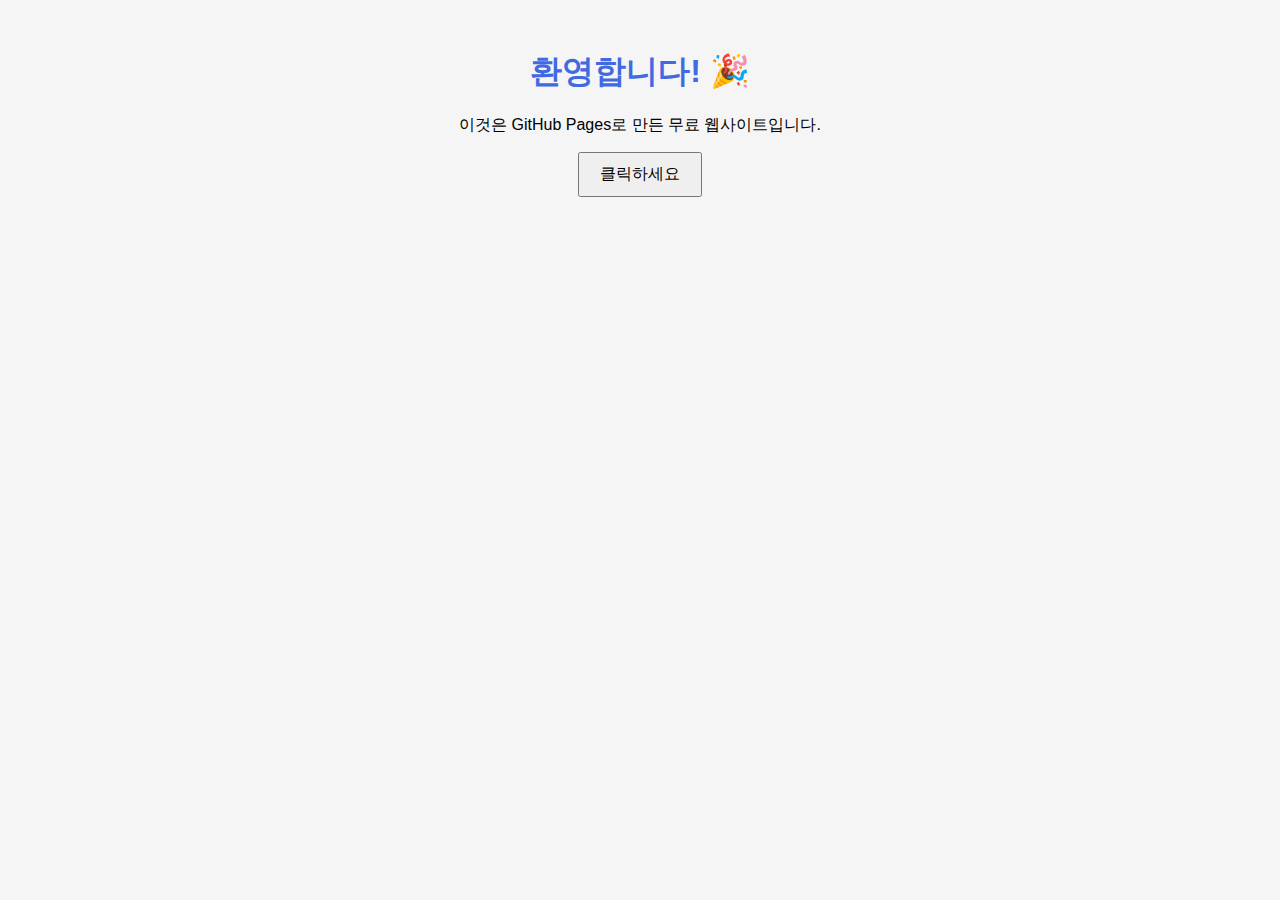
==== index.html @ 69a7b09f "첫 번째 커밋" ====
<!DOCTYPE html>
<html lang="ko">
<head>
    <meta charset="UTF-8">
    <meta name="viewport" content="width=device-width, initial-scale=1.0">
    <title>내 GitHub Pages 웹사이트</title>
    <link rel="stylesheet" href="css/style.css">
</head>
<body>
    <h1>환영합니다! 🎉</h1>
    <p>이것은 GitHub Pages로 만든 무료 웹사이트입니다.</p>
    <button onclick="changeText()">클릭하세요</button>
    
    <script src="js/script.js"></script>
</body>
</html>
---- css/style.css ----
body {
    font-family: Arial, sans-serif;
    text-align: center;
    margin: 50px;
    background-color: #f5f5f5;
}
h1 {
    color: royalblue;
}
button {
    padding: 10px 20px;
    font-size: 16px;
    cursor: pointer;
}
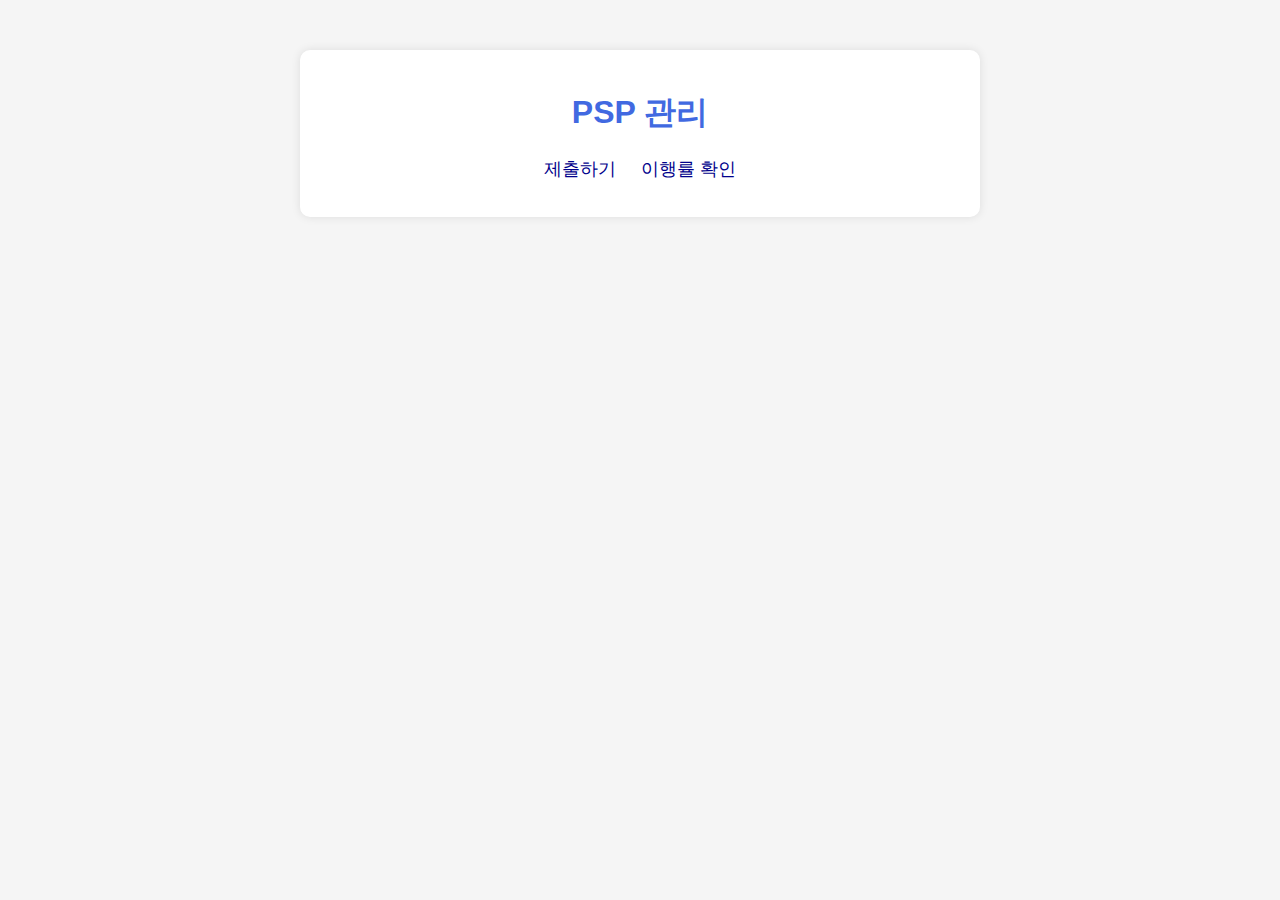
==== commit f189b646: "첫 번째 커밋" ====
--- a/index.html
+++ b/index.html
@@ -3,14 +3,19 @@
 <head>
     <meta charset="UTF-8">
     <meta name="viewport" content="width=device-width, initial-scale=1.0">
-    <title>내 GitHub Pages 웹사이트</title>
+    <title>PSP 관리</title>
     <link rel="stylesheet" href="css/style.css">
 </head>
 <body>
-    <h1>환영합니다! 🎉</h1>
-    <p>이것은 GitHub Pages로 만든 무료 웹사이트입니다.</p>
-    <button onclick="changeText()">클릭하세요</button>
-    
+    <div class="container">
+        <h1>PSP 관리</h1>
+        <nav>
+            <ul>
+                <li><a href="submit.html">제출하기</a></li>
+                <li><a href="progress.html">이행률 확인</a></li>
+            </ul>
+        </nav>
+    </div>
     <script src="js/script.js"></script>
 </body>
 </html>
--- a/css/style.css
+++ b/css/style.css
@@ -1,14 +1,63 @@
+/* 전체 페이지 기본 스타일 */
 body {
     font-family: Arial, sans-serif;
     text-align: center;
-    margin: 50px;
     background-color: #f5f5f5;
+    margin: 0;
+    padding: 0;
 }
+
+/* 컨테이너 중앙 정렬 */
+.container {
+    margin: 50px auto;
+    width: 50%;
+    padding: 20px;
+    background: white;
+    box-shadow: 0px 0px 10px rgba(0, 0, 0, 0.1);
+    border-radius: 10px;
+}
+
+/* 제목 스타일 */
 h1 {
+    font-size: 2em;
+    font-weight: bold;
     color: royalblue;
 }
+
+/* 네비게이션 스타일 */
+nav ul {
+    list-style: none;
+    padding: 0;
+}
+
+nav ul li {
+    display: inline;
+    margin: 10px;
+}
+
+nav ul li a {
+    text-decoration: none;
+    font-size: 18px;
+    color: darkblue;
+}
+
+/* 입력 폼 스타일 */
+input, textarea, button {
+    display: block;
+    width: 80%;
+    margin: 10px auto;
+    padding: 10px;
+    font-size: 16px;
+}
+
+/* 버튼 스타일 */
 button {
-    padding: 10px 20px;
-    font-size: 16px;
+    background-color: royalblue;
+    color: white;
+    border: none;
     cursor: pointer;
 }
+
+button:hover {
+    background-color: darkblue;
+}
